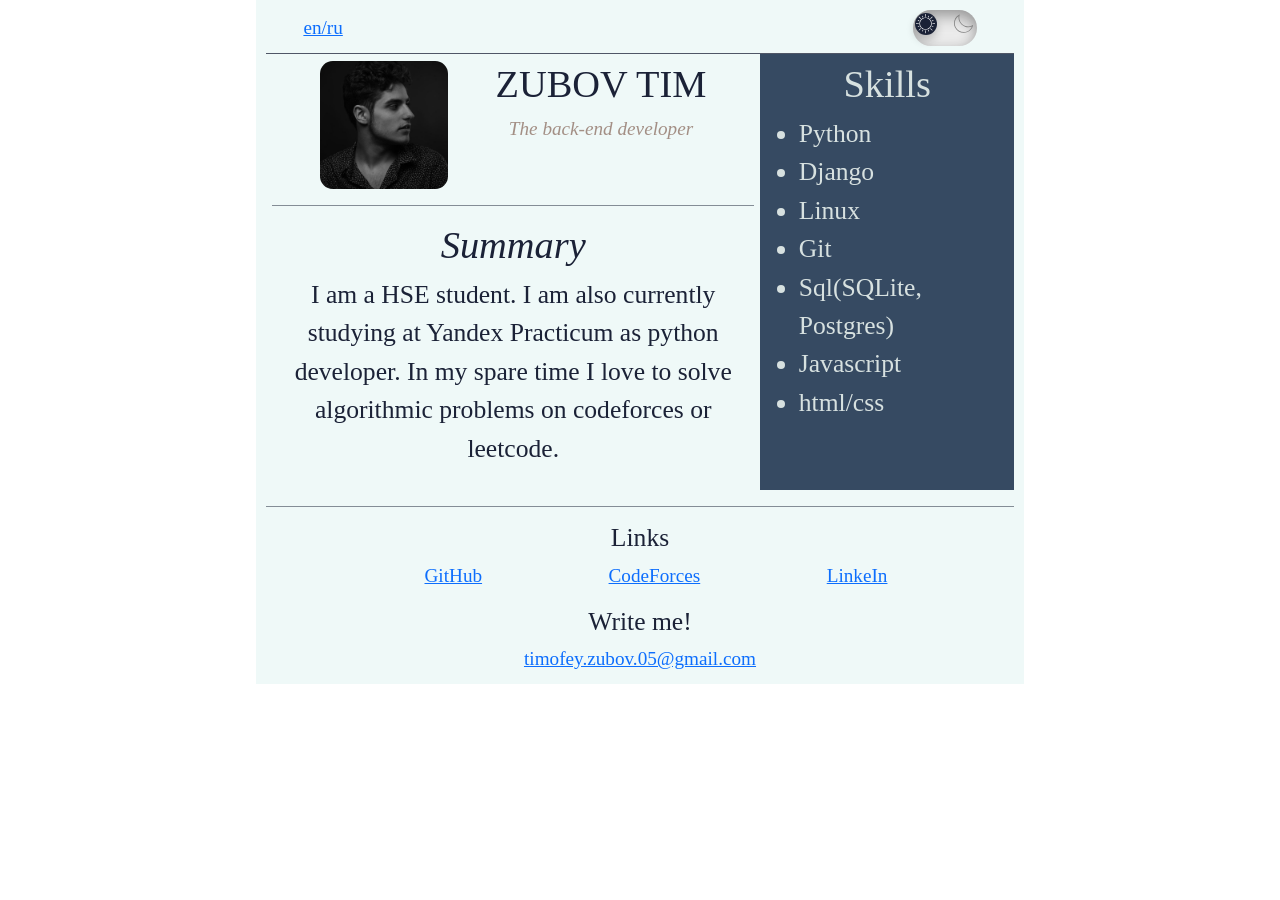
==== docs/index.html @ 1c3be91a "refactor button and make ru version look like en version" ====
<!doctype html>
<html lang="en">
  <head>
    <meta charset="UTF-8">
    <meta name="viewport"
          content="width=device-width, height=device-height, user-scalable=no, initial-scale=1.0, maximum-scale=1.0, minimum-scale=1.0">
    <meta http-equiv="X-UA-Compatible" content="ie=edge">
    <title>Resume</title>
    <link rel="shortcut icon" type="image/png" href="./img/fav.png">
    <link rel="stylesheet" href="https://cdn.jsdelivr.net/npm/bootstrap-icons@1.10.5/font/bootstrap-icons.css">
    <link rel="stylesheet" href="./css/bootstrap.min.css">
    <link rel="stylesheet" href="./css/style.css">
    <link rel="stylesheet" href="css/dark-mode-button.css">
        <script>
          function toggleTheme() {
              // let theme = document.getElementsByTagName('link')[0];
              let dark = document.getElementById('dark')
              // if (theme.getAttribute('href') === 'light.css') {
              if (dark == null) {
                  // theme.setAttribute('href', 'dark.css');
                  let dark_css = document.createElement('link');
                  dark_css.type = 'text/css';
                  dark_css.rel = 'stylesheet';
                  dark_css.href = './css/dark.css';
                  dark_css.id = 'dark';
                  document.head.appendChild(dark_css)
                  console.log('added')
              } else {
                  // theme.setAttribute('href', 'light.css');
                  dark.remove();
              }
          }
      </script>
  </head>
  <body>
    <div id="page-container">
      <header>
        <a href="ru-version.html"> en/ru</a>
        <!--<div id="button-cont" onclick="toggleTheme()"> -->
            <!--<div id="circle"> </div>-->
      <!--  </div>-->
        <input type="checkbox" id="darkmode-toggle" onclick="toggleTheme()"/>
		<label id='dmb' for="darkmode-toggle">
			<svg version="1.1" class="sun" xmlns="http://www.w3.org/2000/svg" xmlns:xlink="http://www.w3.org/1999/xlink" x="0px" y="0px"
	          viewBox="0 0 496 496" style="enable-background:new 0 0 496 496;" xml:space="preserve">

			<rect x="152.994" y="58.921" transform="matrix(0.3827 0.9239 -0.9239 0.3827 168.6176 -118.5145)" width="40.001" height="16"/>
			<rect x="46.9" y="164.979" transform="matrix(0.9239 0.3827 -0.3827 0.9239 71.29 -12.4346)" width="40.001" height="16"/>
			<rect x="46.947" y="315.048" transform="matrix(0.9239 -0.3827 0.3827 0.9239 -118.531 50.2116)" width="40.001" height="16"/>

				<rect x="164.966" y="409.112" transform="matrix(-0.9238 -0.3828 0.3828 -0.9238 168.4872 891.7491)" width="16" height="39.999"/>

				<rect x="303.031" y="421.036" transform="matrix(-0.3827 -0.9239 0.9239 -0.3827 50.2758 891.6655)" width="40.001" height="16"/>

				<rect x="409.088" y="315.018" transform="matrix(-0.9239 -0.3827 0.3827 -0.9239 701.898 785.6559)" width="40.001" height="16"/>

				<rect x="409.054" y="165.011" transform="matrix(-0.9239 0.3827 -0.3827 -0.9239 891.6585 168.6574)" width="40.001" height="16"/>
			<rect x="315.001" y="46.895" transform="matrix(0.9238 0.3828 -0.3828 0.9238 50.212 -118.5529)" width="16" height="39.999"/>
			<path d="M248,88c-88.224,0-160,71.776-160,160s71.776,160,160,160s160-71.776,160-160S336.224,88,248,88z M248,392
				c-79.4,0-144-64.6-144-144s64.6-144,144-144s144,64.6,144,144S327.4,392,248,392z"/>
			<rect x="240" width="16" height="72"/>
			<rect x="62.097" y="90.096" transform="matrix(0.7071 0.7071 -0.7071 0.7071 98.0963 -40.6334)" width="71.999" height="16"/>
			<rect y="240" width="72" height="16"/>

				<rect x="90.091" y="361.915" transform="matrix(-0.7071 -0.7071 0.7071 -0.7071 -113.9157 748.643)" width="16" height="71.999"/>
			<rect x="240" y="424" width="16" height="72"/>

				<rect x="361.881" y="389.915" transform="matrix(-0.7071 -0.7071 0.7071 -0.7071 397.8562 960.6281)" width="71.999" height="16"/>
			<rect x="424" y="240" width="72" height="16"/>
			<rect x="389.911" y="62.091" transform="matrix(0.7071 0.7071 -0.7071 0.7071 185.9067 -252.6357)" width="16" height="71.999"/>
</svg>
     <svg version="1.1" class="moon" xmlns="http://www.w3.org/2000/svg" xmlns:xlink="http://www.w3.org/1999/xlink" x="0px" y="0px"
        viewBox="0 0 49.739 49.739" style="enable-background:new 0 0 49.739 49.739;" xml:space="preserve">
     <path d="M25.068,48.889c-9.173,0-18.017-5.06-22.396-13.804C-3.373,23.008,1.164,8.467,13.003,1.979l2.061-1.129l-0.615,2.268
       c-1.479,5.459-0.899,11.25,1.633,16.306c2.75,5.493,7.476,9.587,13.305,11.526c5.831,1.939,12.065,1.492,17.559-1.258v0
       c0.25-0.125,0.492-0.258,0.734-0.391l2.061-1.13l-0.585,2.252c-1.863,6.873-6.577,12.639-12.933,15.822
       C32.639,48.039,28.825,48.888,25.068,48.889z M12.002,4.936c-9.413,6.428-12.756,18.837-7.54,29.253
       c5.678,11.34,19.522,15.945,30.864,10.268c5.154-2.582,9.136-7.012,11.181-12.357c-5.632,2.427-11.882,2.702-17.752,0.748
       c-6.337-2.108-11.473-6.557-14.463-12.528C11.899,15.541,11.11,10.16,12.002,4.936z"/></svg>
		</label>
      </header>
        <hr id="top-hr">
        <main>
          <div id="first" class="column">
            <div class="cont">
              <img src="img/img.png" alt="my-photo">
              <div>
                <h1>ZUBOV TIM</h1>
                <i id="job-title"> The back-end developer</i>
              </div>
            </div>
            <hr>
            <div id="summ">
              <h1 style="font-style: italic">Summary</h1>
              <p>
                I am a HSE student. I am also currently studying
                at Yandex Practicum as python developer. In my spare time
                I love to solve algorithmic problems on codeforces or leetcode.</p>
              </p>
            </div>
          </div>
          <div id="second" class="column">
            <div id="skills">
              <h2>Skills</h2>
              <ul>
                <li>Python</li>
                <li>Django</li>
                <li>Linux</li>
                <li>Git</li>
                <li>Sql(SQLite, Postgres)</li>
                <li>Javascript</li>
                <li>html/css</li>
              </ul>
            </div>
          </div>
        </main>
        <hr>
        <footer>
          <h2>Links</h2>
          <div>
            <ul>
              <li><a href="https://github.com/anAwesomeWave">GitHub</a></li>
              <li><a href="https://codeforces.com/profile/_Mr.Black_">CodeForces</a></li>
              <li><a href="https://www.linkedin.com/in/timofey-zubov-2a556524a/">LinkeIn</a></li>
            </ul>
            <h2>Write me!</h2>
            <a href="mailto:timofey.zubov.05@gmail.com">timofey.zubov.05@gmail.com</a>
          </div>
        </footer>
    </div>
  </body>
</html>
---- docs/css/style.css ----
html {
    height: 100%;
    min-width: 100%;
}
body {
    background-color: white;
    /*background-color: #a38f85;*/
    min-height: 100%;
    color: #1B2237;
    font-family: Times New Roman;
}
header {
    display: flex;
    justify-content: space-between;
    align-items: center;
    padding-bottom: 1%;
}
header > * {
    margin-left: 5%;
    margin-right: 5%;
}

#form {

    display: flex;
    flex-direction: row;
    justify-content: space-around;
}
button {
    background: transparent;
    border: none;
}

#page-container {
    /*background-color: #ede9e3;*/
    background-color: #EFF9F8;
    margin: auto;
    width: 100%;
    padding: 10px;
    height: 100%;
}

#button-cont {
    border-color: red;
    border-width: 2px;
    border-style: solid;
    border-radius: 200px;
    /*height: 100%;*/
    width: 7%;
    /*min-height: 100%;*/
    /*height: 100%;*/
}

#circle {
    width: 20%;
    height: 100%;
    border-radius: 100%;
    background-color: black;
    position: relative;
    /*animation-name: dark-mode;*/
    /*animation-duration: 1s;*/
}

/*@keyframes dark-mode {*/
/*    0% {*/
/*        left: 0;*/
/*    } 100% {*/
/*        left: 90%*/

/*          }*/
/*}*/

#name, #summ{
    width: 100%;
    text-align: center;
}
#name > h1 {
    margin-bottom: 0;
}


main {
    display: flex;
    flex-direction: row;
    flex-wrap: wrap;
    /*justify-content: space-between;*/
}

.column {
    width: 100%;
}

a {
 font-size: 5vw;

}

h1 {
    font-size: 10vw;
}
h2 {
    font-size: 6vw;
}

li, p, footer h2  {
    font-size: 4vw;
}
#job-title {
    font-size: 6vw;
    color: #a38f85;
}

img {
    border-radius: 10%;
    max-height: 30vw;
    height: auto;
    left:0;
}

@media only screen and (min-width: 391px) {
    /*a {*/
    /* font-size: 5vw;*/

    /*}*/
    /*h2 {*/
    /*    font-size: 6vw;*/
    /*}*/
    #job-title {
        font-size: 4vw;
        color: #a38f85;
    }
    img {
        max-height: 20vw;
    }
}

@media only screen and (min-width: 768px) {
    #second {
        flex: 2;
    }
    #first {
        flex: 4;
    }
    #page-container {
        width: 60%;
    }
    a {
        font-size: 1.5vw;
    }
    h1 {
        font-size: 3vw;
    }
    h2 {
        font-size: 3vw;
    }
    #job-title {
        font-size: 1.5vw;
        color: #a38f85;
    }
    img {
        max-height: 10vw;
    }

    li, p, footer h2  {
        font-size: 2vw;
    }

}

#second {
    background-color: #364A62;
    padding: 0.5vw;
    color: #D7E1E0;

}
#skills > h2 {
    text-align: center;
}

#first {
    /*background-color: #364A62;*/
    padding: 0.5vw;
}

footer {
    text-align: center;
    display: flex;
    flex-direction: column;
}
footer ul {
    display: flex;
    flex-direction: row;
    justify-content: space-evenly;
}
footer li, footer p{
    list-style-type: none;
    font-size: 1.25vw;
}

hr {
    opacity: 0.5;
    /*margin: 0;*/
}
#top-hr {
    margin: 0;
    opacity: 0.75;
}
.cont {
    display: flex;
    flex-direction: row;
    justify-content: space-evenly;
    text-align: center;
}
---- docs/css/dark-mode-button.css ----
#dmb {
	width:17vw;
	height: 4vh;
	position: relative;
	display: block;
	background: #ebebeb;
	border-radius: 200px;
	box-shadow: inset 0px 5px 15px rgba(0,0,0,0.4), inset 0px -5px 15px rgba(255,255,255,0.4);
	cursor: pointer;
	transition: 1s;
	/*margin-bottom: 3%;*/
}
#dmb:after {
	content: "";
	/*top: 0.5vh;*/
	left: 3.5%;
	top: 8%;
	width:6vw;
	height: 6vw;
	position: absolute;
	/*top:10px;*/
	/*left:10px;*/
	/*background: linear-gradient(180deg,#ffcc89,#d8860b);*/
	background: #1B2237;
	border-radius: 180px;
	box-shadow: 0px 5px 10px rgba(0,0,0,0.2);
	transition: 0.3s;
}
input {
	width: 0;
	height: 0;
	visibility: hidden;
}
input:checked + #dmb {
	background: #242424;
}
input:checked + #dmb:after {
	left:95%;
	transform: translateX(-100%);
	background: linear-gradient(180deg,#777,#3a3a3a);
}
input:checked + #dmb + .background {
	background:#242424;
}
#dmb svg {
	position: absolute;
	width: 5vw;
	top: 16%;
	z-index: 100;
}
#dmb svg.sun {
	left:5%;
	fill:#fff;
	transition: 0.3s;
}
#dmb svg.moon {
	left:65%;
	fill:#7e7e7e;
	transition: 0.3s;
}
input:checked + #dmb svg.sun {
	fill:#7e7e7e;
}
input:checked + #dmb svg.moon {
	fill:#fff;
}

@media only screen and (min-width: 391px) {
	#dmb {
		width: 11vw;
		height: 4vh;
	}
	#dmb:after {
		width:4vw;
		height: 4vw;
	}
	#dmb svg {
		width: 3.5vw;
	}
}

@media only screen and (min-width: 768px) {
	#dmb {
		width: 5vw;
		height: 4vh;
	}

	#dmb:after {
		width:1.7vw;
		height: 1.7vw;
	}
	#dmb svg {
		width: 1.5vw;
		top: 12%;
	}
}
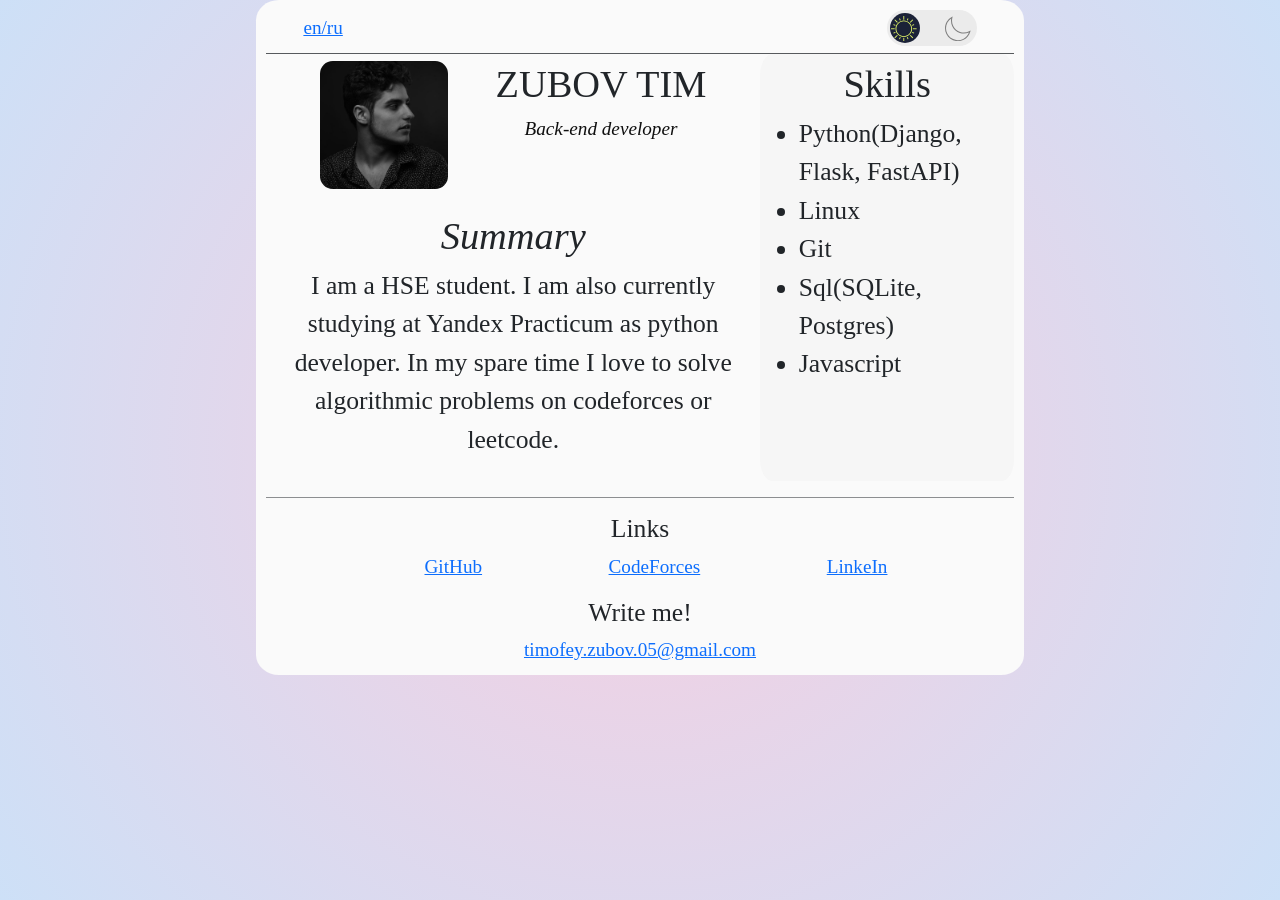
==== commit a0597d60: "Add proper design and done with mobile support for dark-mode-button" ====
--- a/docs/index.html
+++ b/docs/index.html
@@ -86,10 +86,10 @@
               <img src="img/img.png" alt="my-photo">
               <div>
                 <h1>ZUBOV TIM</h1>
-                <i id="job-title"> The back-end developer</i>
+                <i id="job-title">Back-end developer</i>
               </div>
             </div>
-            <hr>
+            <br>
             <div id="summ">
               <h1 style="font-style: italic">Summary</h1>
               <p>
@@ -103,13 +103,11 @@
             <div id="skills">
               <h2>Skills</h2>
               <ul>
-                <li>Python</li>
-                <li>Django</li>
+                <li>Python(Django, Flask, FastAPI)</li>
                 <li>Linux</li>
                 <li>Git</li>
                 <li>Sql(SQLite, Postgres)</li>
                 <li>Javascript</li>
-                <li>html/css</li>
               </ul>
             </div>
           </div>
--- a/docs/css/style.css
+++ b/docs/css/style.css
@@ -3,10 +3,11 @@
     min-width: 100%;
 }
 body {
-    background-color: white;
+    background: rgb(247,206,224);
+    background: radial-gradient(circle, rgba(247,206,224,1) 0%, rgba(205,224,247,1) 100%);
     /*background-color: #a38f85;*/
     min-height: 100%;
-    color: #1B2237;
+    /*color: #1B2237;*/
     font-family: Times New Roman;
 }
 header {
@@ -33,7 +34,9 @@
 
 #page-container {
     /*background-color: #ede9e3;*/
-    background-color: #EFF9F8;
+    background-color: #fafafa;
+    /*background-color: white;*/
+    border-radius: 3%;
     margin: auto;
     width: 100%;
     padding: 10px;
@@ -107,7 +110,7 @@
 }
 #job-title {
     font-size: 6vw;
-    color: #a38f85;
+    color: #0f0f0f;
 }
 
 img {
@@ -127,7 +130,6 @@
     /*}*/
     #job-title {
         font-size: 4vw;
-        color: #a38f85;
     }
     img {
         max-height: 20vw;
@@ -155,7 +157,6 @@
     }
     #job-title {
         font-size: 1.5vw;
-        color: #a38f85;
     }
     img {
         max-height: 10vw;
@@ -168,9 +169,10 @@
 }
 
 #second {
-    background-color: #364A62;
+    border-radius: 5%;
+    background-color: #f6f6f6;
     padding: 0.5vw;
-    color: #D7E1E0;
+    /*color: #364A62;*/
 
 }
 #skills > h2 {
--- a/docs/css/dark-mode-button.css
+++ b/docs/css/dark-mode-button.css
@@ -1,29 +1,29 @@
 #dmb {
-	width:17vw;
+	width:25vw;
 	height: 4vh;
 	position: relative;
 	display: block;
 	background: #ebebeb;
 	border-radius: 200px;
-	box-shadow: inset 0px 5px 15px rgba(0,0,0,0.4), inset 0px -5px 15px rgba(255,255,255,0.4);
+	/*box-shadow: inset 0px 5px 15px rgba(0,0,0,0.4), inset 0px -5px 15px rgba(255,255,255,0.4);*/
 	cursor: pointer;
 	transition: 1s;
-	/*margin-bottom: 3%;*/
+	margin-bottom: 3%;
 }
 #dmb:after {
 	content: "";
 	/*top: 0.5vh;*/
 	left: 3.5%;
 	top: 8%;
-	width:6vw;
-	height: 6vw;
+	width:9vw;
+	height: 9vw;
 	position: absolute;
 	/*top:10px;*/
 	/*left:10px;*/
 	/*background: linear-gradient(180deg,#ffcc89,#d8860b);*/
 	background: #1B2237;
 	border-radius: 180px;
-	box-shadow: 0px 5px 10px rgba(0,0,0,0.2);
+	/*box-shadow: 0px 5px 10px rgba(0,0,0,0.2);*/
 	transition: 0.3s;
 }
 input {
@@ -32,10 +32,11 @@
 	visibility: hidden;
 }
 input:checked + #dmb {
-	background: #242424;
+	/*background: #0b0b0f;*/background: rgb(27,41,41);
+background: linear-gradient(0deg, rgba(27,41,41,0.7091211484593838) 0%, rgba(39,37,71,0.700717787114846) 99%);
 }
 input:checked + #dmb:after {
-	left:95%;
+	left:96%;
 	transform: translateX(-100%);
 	background: linear-gradient(180deg,#777,#3a3a3a);
 }
@@ -44,13 +45,13 @@
 }
 #dmb svg {
 	position: absolute;
-	width: 5vw;
+	width: 7.5vw;
 	top: 16%;
 	z-index: 100;
 }
 #dmb svg.sun {
 	left:5%;
-	fill:#fff;
+	filter: invert(87%) sepia(90%) saturate(381%) hue-rotate(20deg) brightness(112%) contrast(109%);
 	transition: 0.3s;
 }
 #dmb svg.moon {
@@ -59,16 +60,64 @@
 	transition: 0.3s;
 }
 input:checked + #dmb svg.sun {
-	fill:#7e7e7e;
+	filter: invert(75%) sepia(0%) saturate(25%) hue-rotate(266deg) brightness(107%) contrast(94%);
 }
 input:checked + #dmb svg.moon {
-	fill:#fff;
+	filter: invert(50%) sepia(98%) saturate(2106%) hue-rotate(167deg) brightness(103%) contrast(105%);
+
+
 }
-
-@media only screen and (min-width: 391px) {
+@media only screen and (min-width: 341px) {
 	#dmb {
-		width: 11vw;
+		margin-bottom: 0;
+	}
+	#dmb:after {
+		width:8vw;
+		height: 8vw;
+	}
+	#dmb svg {
+		width: 7vw;
+	}
+}
+@media only screen and (min-width: 400px) {
+	#dmb {
+		margin-bottom: 0;
+	}
+	#dmb:after {
+		width:6.5vw;
+		height: 6.5vw;
+	}
+	#dmb svg {
+		width: 6vw;
+	}
+	#dmb svg.moon {
+		left: 65%;
+	}
+}
+@media only screen and (min-width: 450px) {
+	#dmb {
+		width: 20vw;
+		margin-bottom: 0;
+	}
+}
+@media only screen and (min-width: 507px) {
+	#dmb {
+		width: 15vw;
 		height: 4vh;
+		margin-bottom: 0;
+	}
+	#dmb:after {
+		width:5.1vw;
+		height: 5.1vw;
+	}
+	#dmb svg {
+		width: 4.5vw;
+	}
+}
+@media only screen and (min-width: 650px) {
+	#dmb {
+		width: 12vw;
+		margin-bottom: 0;
 	}
 	#dmb:after {
 		width:4vw;
@@ -78,8 +127,33 @@
 		width: 3.5vw;
 	}
 }
-
-@media only screen and (min-width: 768px) {
+@media only screen and (min-width: 800px) {
+	#dmb {
+		width: 10vw;
+		margin-bottom: 0;
+	}
+	#dmb:after {
+		width:3.5vw;
+		height: 3.5vw;
+	}
+	#dmb svg {
+		width: 3vw;
+	}
+}
+@media only screen and (min-width: 1000px) {
+	#dmb {
+		width: 7vw;
+		margin-bottom: 0;
+	}
+	#dmb:after {
+		width:2.35vw;
+		height: 2.35vw;
+	}
+	#dmb svg {
+		width: 2vw;
+	}
+}
+@media only screen and (min-width: 1379px) {
 	#dmb {
 		width: 5vw;
 		height: 4vh;
@@ -93,4 +167,7 @@
 		width: 1.5vw;
 		top: 12%;
 	}
+	#dmb svg.moon {
+		left: 65%;
+	}
 }
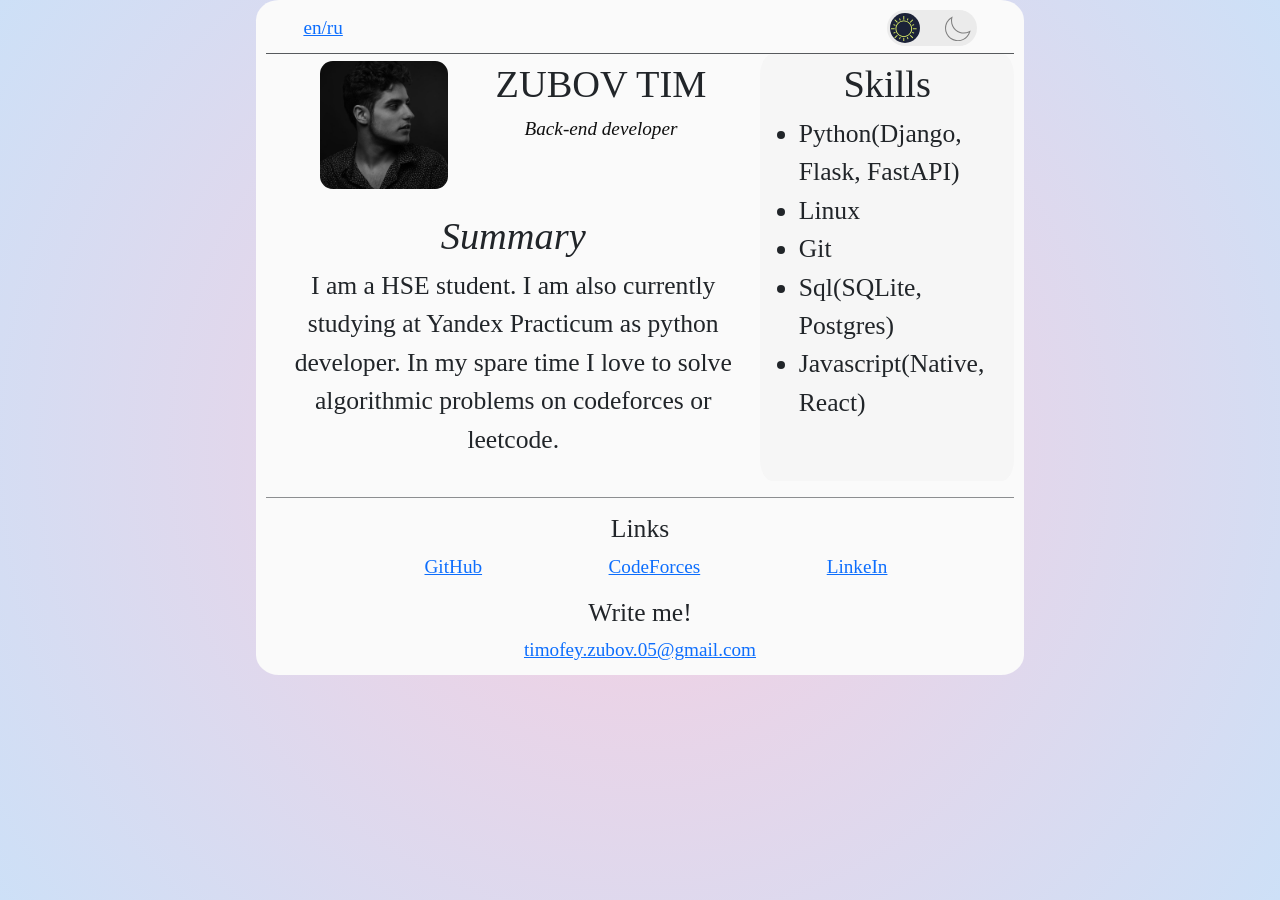
==== commit 76a3f51e: "Add russian pdf" ====
--- a/docs/index.html
+++ b/docs/index.html
@@ -107,7 +107,7 @@
                 <li>Linux</li>
                 <li>Git</li>
                 <li>Sql(SQLite, Postgres)</li>
-                <li>Javascript</li>
+                <li>Javascript(Native, React)</li>
               </ul>
             </div>
           </div>
--- a/docs/css/style.css
+++ b/docs/css/style.css
@@ -136,7 +136,7 @@
     }
 }
 
-@media only screen and (min-width: 768px) {
+@media only screen and (min-width: 1100px) {
     #second {
         flex: 2;
     }
--- a/docs/css/dark-mode-button.css
+++ b/docs/css/dark-mode-button.css
@@ -69,14 +69,15 @@
 }
 @media only screen and (min-width: 341px) {
 	#dmb {
+		width: 18vw;
 		margin-bottom: 0;
 	}
 	#dmb:after {
-		width:8vw;
-		height: 8vw;
+		width:6.5vw;
+		height: 6.5vw;
 	}
 	#dmb svg {
-		width: 7vw;
+		width: 5.9vw;
 	}
 }
 @media only screen and (min-width: 400px) {
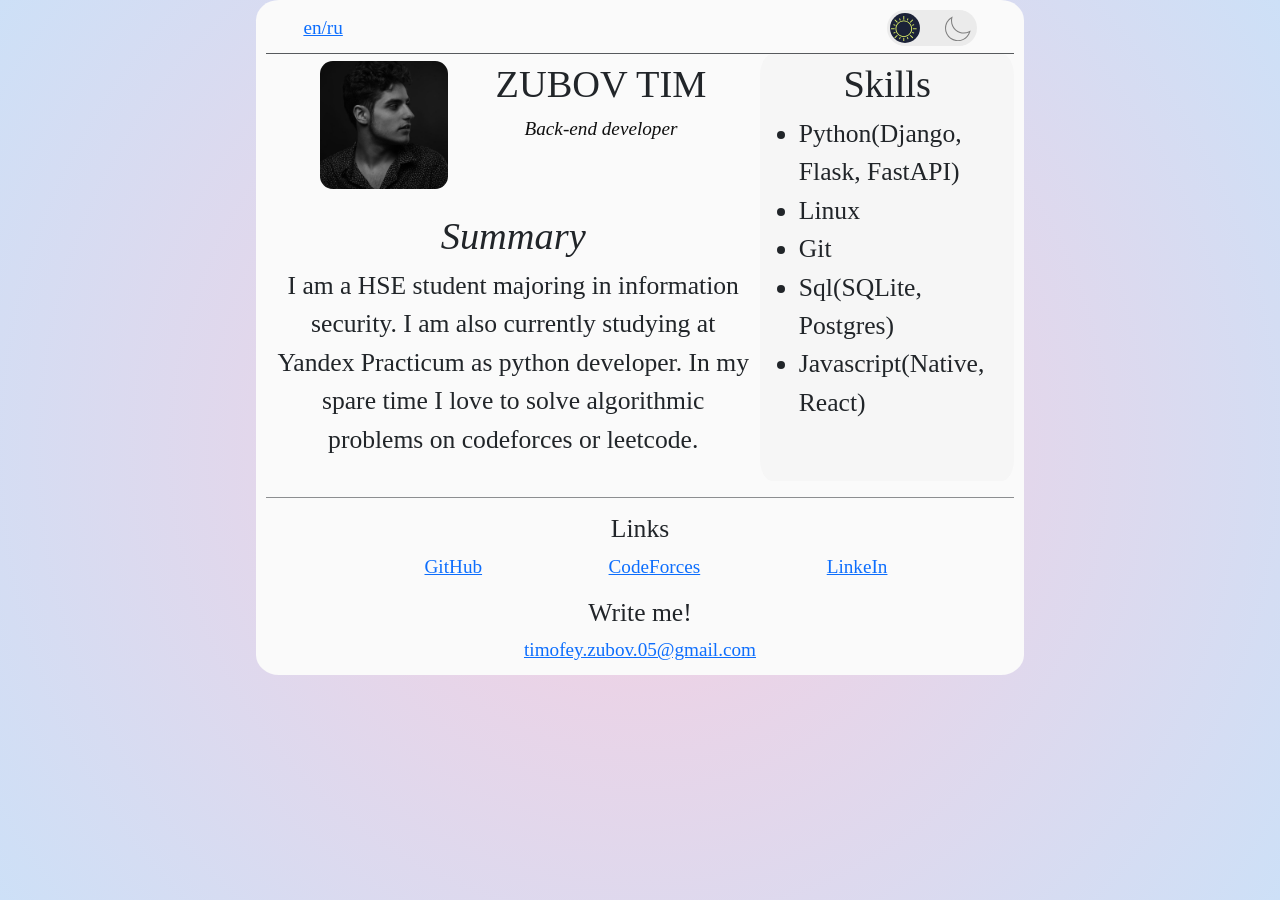
==== commit faf548b3: "Add more info about my uni" ====
--- a/docs/index.html
+++ b/docs/index.html
@@ -93,9 +93,10 @@
             <div id="summ">
               <h1 style="font-style: italic">Summary</h1>
               <p>
-                I am a HSE student. I am also currently studying
+                I am a HSE student majoring in information security. I am also currently studying
                 at Yandex Practicum as python developer. In my spare time
-                I love to solve algorithmic problems on codeforces or leetcode.</p>
+                I love to solve algorithmic problems on codeforces or leetcode.
+              </p>
               </p>
             </div>
           </div>
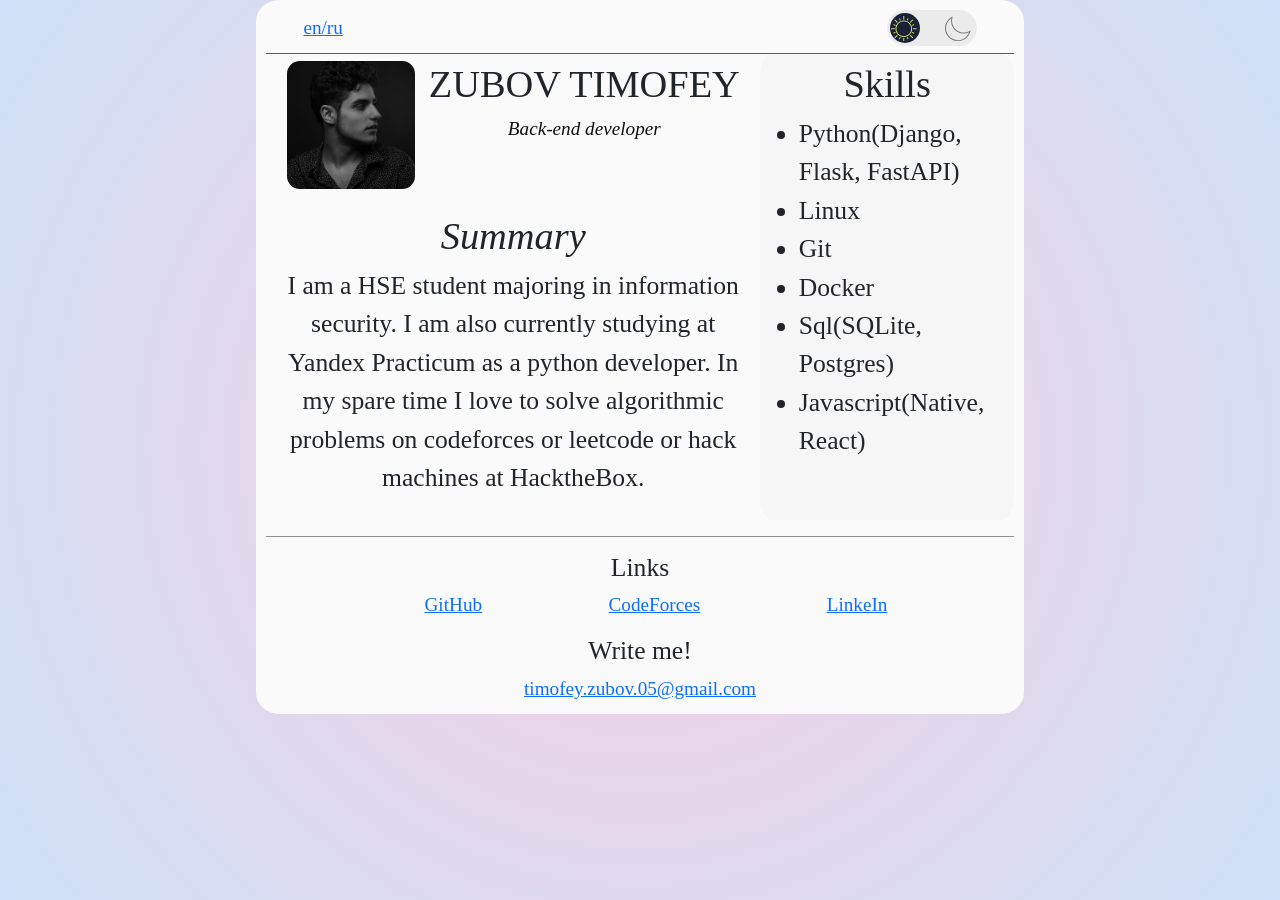
==== commit 467a1f69: "Add more details to my resume" ====
--- a/docs/index.html
+++ b/docs/index.html
@@ -5,7 +5,7 @@
     <meta name="viewport"
           content="width=device-width, height=device-height, user-scalable=no, initial-scale=1.0, maximum-scale=1.0, minimum-scale=1.0">
     <meta http-equiv="X-UA-Compatible" content="ie=edge">
-    <title>Resume</title>
+    <title>Zubov Timofey - Backend Developer</title>
     <link rel="shortcut icon" type="image/png" href="./img/fav.png">
     <link rel="stylesheet" href="https://cdn.jsdelivr.net/npm/bootstrap-icons@1.10.5/font/bootstrap-icons.css">
     <link rel="stylesheet" href="./css/bootstrap.min.css">
@@ -85,7 +85,7 @@
             <div class="cont">
               <img src="img/img.png" alt="my-photo">
               <div>
-                <h1>ZUBOV TIM</h1>
+                <h1>ZUBOV TIMOFEY</h1>
                 <i id="job-title">Back-end developer</i>
               </div>
             </div>
@@ -94,8 +94,9 @@
               <h1 style="font-style: italic">Summary</h1>
               <p>
                 I am a HSE student majoring in information security. I am also currently studying
-                at Yandex Practicum as python developer. In my spare time
-                I love to solve algorithmic problems on codeforces or leetcode.
+                at Yandex Practicum as a python developer. In my spare time
+                I love to solve algorithmic problems on codeforces or leetcode
+                or hack machines at HacktheBox.
               </p>
               </p>
             </div>
@@ -107,6 +108,7 @@
                 <li>Python(Django, Flask, FastAPI)</li>
                 <li>Linux</li>
                 <li>Git</li>
+                <li>Docker</li>
                 <li>Sql(SQLite, Postgres)</li>
                 <li>Javascript(Native, React)</li>
               </ul>
--- a/docs/css/style.css
+++ b/docs/css/style.css
@@ -36,6 +36,7 @@
     /*background-color: #ede9e3;*/
     background-color: #fafafa;
     /*background-color: white;*/
+    /*background: -webkit-linear-gradient(top, #d4d4d4 0%, #ffffff 100%);*/
     border-radius: 3%;
     margin: auto;
     width: 100%;
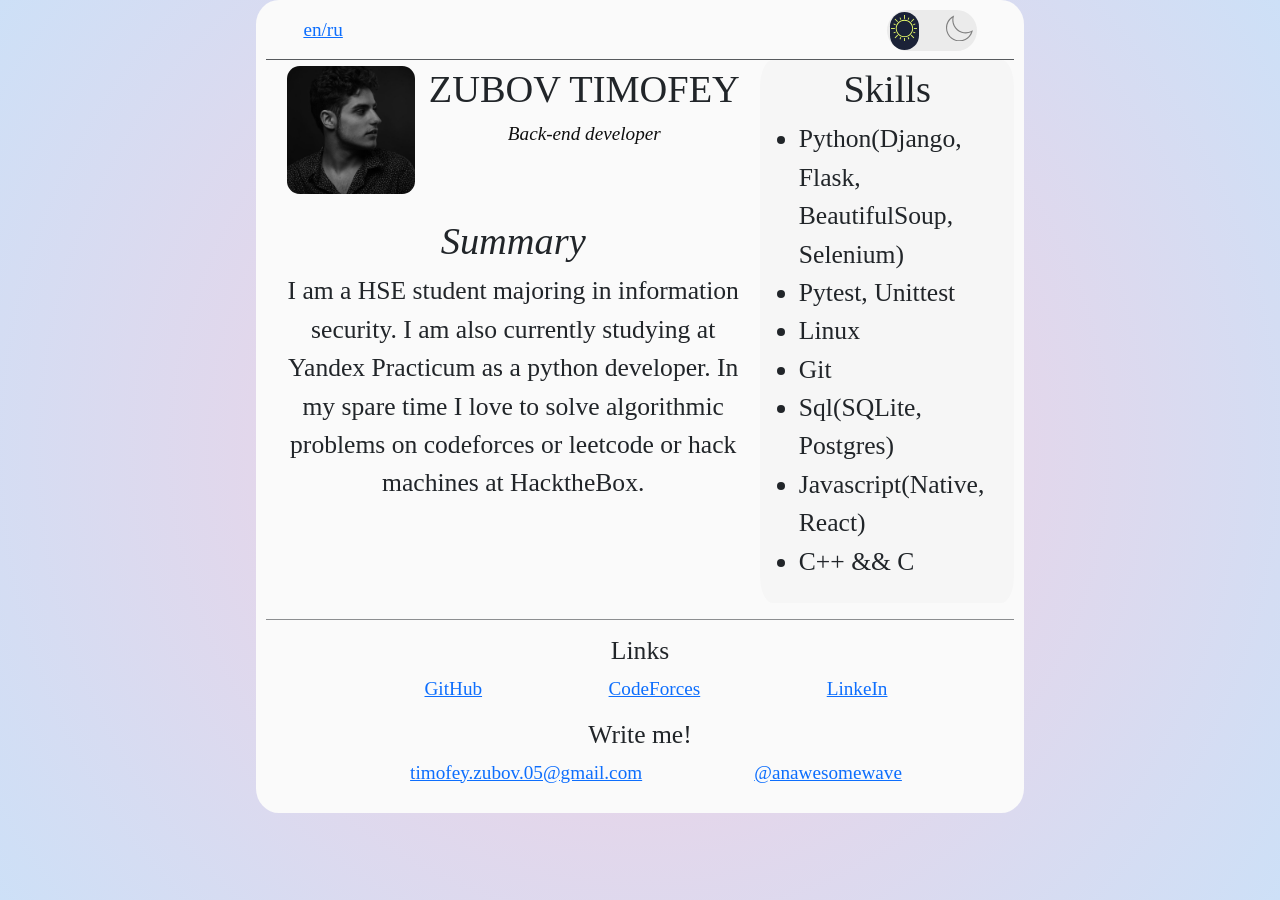
==== commit ba349cd0: "Add more info about my uni" ====
--- a/docs/index.html
+++ b/docs/index.html
@@ -36,9 +36,6 @@
     <div id="page-container">
       <header>
         <a href="ru-version.html"> en/ru</a>
-        <!--<div id="button-cont" onclick="toggleTheme()"> -->
-            <!--<div id="circle"> </div>-->
-      <!--  </div>-->
         <input type="checkbox" id="darkmode-toggle" onclick="toggleTheme()"/>
 		<label id='dmb' for="darkmode-toggle">
 			<svg version="1.1" class="sun" xmlns="http://www.w3.org/2000/svg" xmlns:xlink="http://www.w3.org/1999/xlink" x="0px" y="0px"
@@ -105,12 +102,13 @@
             <div id="skills">
               <h2>Skills</h2>
               <ul>
-                <li>Python(Django, Flask, FastAPI)</li>
-                <li>Linux</li>
-                <li>Git</li>
-                <li>Docker</li>
-                <li>Sql(SQLite, Postgres)</li>
-                <li>Javascript(Native, React)</li>
+              <li>Python(Django, Flask, BeautifulSoup, Selenium)</li>
+              <li>Pytest, Unittest</li>
+              <li>Linux</li>
+              <li>Git</li>
+              <li>Sql(SQLite, Postgres)</li>
+              <li>Javascript(Native, React)</li>
+              <li> C++ && C </li>
               </ul>
             </div>
           </div>
@@ -125,7 +123,10 @@
               <li><a href="https://www.linkedin.com/in/timofey-zubov-2a556524a/">LinkeIn</a></li>
             </ul>
             <h2>Write me!</h2>
-            <a href="mailto:timofey.zubov.05@gmail.com">timofey.zubov.05@gmail.com</a>
+            <ul id="ul-btm">
+              <li><a href="mailto:timofey.zubov.05@gmail.com">timofey.zubov.05@gmail.com</a></li>
+              <li><a href="https://t.me/anawesomewave">@anawesomewave</a></li>
+            </ul>
           </div>
         </footer>
     </div>
--- a/docs/css/style.css
+++ b/docs/css/style.css
@@ -37,7 +37,6 @@
     background-color: #fafafa;
     /*background-color: white;*/
     /*background: -webkit-linear-gradient(top, #d4d4d4 0%, #ffffff 100%);*/
-    border-radius: 3%;
     margin: auto;
     width: 100%;
     padding: 10px;
@@ -132,12 +131,15 @@
     #job-title {
         font-size: 4vw;
     }
-    img {
-        max-height: 20vw;
-    }
+    /*img {*/
+    /*    max-height: 20vw;*/
+    /*}*/
 }
 
 @media only screen and (min-width: 1100px) {
+    #page-container {
+        border-radius: 3%;
+    }
     #second {
         flex: 2;
     }
--- a/docs/css/dark-mode-button.css
+++ b/docs/css/dark-mode-button.css
@@ -1,6 +1,6 @@
 #dmb {
-	width:25vw;
-	height: 4vh;
+	width:28vw;
+	height: 8vh;
 	position: relative;
 	display: block;
 	background: #ebebeb;
@@ -12,11 +12,10 @@
 }
 #dmb:after {
 	content: "";
-	/*top: 0.5vh;*/
-	left: 3.5%;
+	left: 3.4%;
 	top: 8%;
-	width:9vw;
-	height: 9vw;
+	width:33%;
+	height: 80%;
 	position: absolute;
 	/*top:10px;*/
 	/*left:10px;*/
@@ -36,7 +35,7 @@
 background: linear-gradient(0deg, rgba(27,41,41,0.7091211484593838) 0%, rgba(39,37,71,0.700717787114846) 99%);
 }
 input:checked + #dmb:after {
-	left:96%;
+	left:97.5%;
 	transform: translateX(-100%);
 	background: linear-gradient(180deg,#777,#3a3a3a);
 }
@@ -45,17 +44,17 @@
 }
 #dmb svg {
 	position: absolute;
-	width: 7.5vw;
-	top: 16%;
+	width: 30%;
+	top: 8%;
 	z-index: 100;
 }
 #dmb svg.sun {
-	left:5%;
+	left:4%;
 	filter: invert(87%) sepia(90%) saturate(381%) hue-rotate(20deg) brightness(112%) contrast(109%);
 	transition: 0.3s;
 }
 #dmb svg.moon {
-	left:65%;
+	left:66%;
 	fill:#7e7e7e;
 	transition: 0.3s;
 }
@@ -69,106 +68,145 @@
 }
 @media only screen and (min-width: 341px) {
 	#dmb {
-		width: 18vw;
+		/*width: 18vw;*/
 		margin-bottom: 0;
 	}
-	#dmb:after {
-		width:6.5vw;
-		height: 6.5vw;
+	/*#dmb:after {*/
+	/*	width:6.5vw;*/
+	/*	height: 6.5vw;*/
+	/*}*/
+	/*#dmb svg {*/
+	/*	width: 5.9vw;*/
+	/*}*/
+}
+
+@media only screen and (min-width: 500px) {
+	#dmb {
+		width:23vw;
+		height: 7vh;
+	}
+	#dmb:after {
+		left: 3.6%;
+		width: 32%;
+		height: 82%;
+	}
+	input:checked + #dmb:after {
+		left: 96.5%;
+	}
+}
+@media only screen and (min-width: 540px) {
+	#dmb {
+		width:22vw;
+		height: 8vh;
+	}
+	#dmb:after {
+		left: 3.5%;
+		top: 7.6%;
+		height: 80%;
+	}
+}
+@media only screen and (min-width: 600px) {
+	#dmb {
+		width:22vw;
+		height: 8vh;
+	}
+	#dmb:after {
+		left: 3.5%;
+		top: 7.6%;
+		height: 80%;
+	}
+}
+@media only screen and (min-width: 660px) {
+	#dmb {
+		width: 16vw;
+		height: 6.2vh;
+	}
+	#dmb:after {
+		top: 8.2%;
+		height: 85%;
+	}
+}
+@media only screen and (min-width: 720px) {
+	#dmb {
+		height: 7vh;
+	}
+	#dmb:after {
+		width: 33%;
+		height: 80%;
+	}
+}
+@media only screen and (min-width: 780px) {
+	#dmb {
+		width: 16vw;
+		height: 7vh;
+	}
+	#dmb:after {
+		width: 33%;
+		height: 90%;
+	}
+	input:checked + #dmb:after {
+		left: 94.5%;
+	}
+}
+@media only screen and (min-width: 885px) {
+	#dmb:after {
+		content: "";
+		/*top: 0.5vh;*/
+		left: 3.5%;
+		top: 6%;
+		width: 30%;
+		height: 90%;
 	}
 	#dmb svg {
-		width: 5.9vw;
-	}
-}
-@media only screen and (min-width: 400px) {
-	#dmb {
-		margin-bottom: 0;
-	}
-	#dmb:after {
-		width:6.5vw;
-		height: 6.5vw;
+		width: 28%;
+		top: 8%;
+	}
+}
+/*@media only screen and (min-width: 990px) {*/
+/*	#dmb {*/
+/*		width: 16vw;*/
+/*		height: 9vh;*/
+/*	}*/
+/*}*/
+@media only screen and (min-width: 1000px) {
+	#dmb {
+		height:8vh;
+	}
+}
+@media only screen and (min-width: 1100px) {
+	#dmb {
+		width:8vw;
+		height: 4.6vh;
 	}
 	#dmb svg {
-		width: 6vw;
-	}
-	#dmb svg.moon {
-		left: 65%;
-	}
-}
-@media only screen and (min-width: 450px) {
-	#dmb {
-		width: 20vw;
-		margin-bottom: 0;
-	}
-}
-@media only screen and (min-width: 507px) {
-	#dmb {
-		width: 15vw;
-		height: 4vh;
-		margin-bottom: 0;
-	}
-	#dmb:after {
-		width:5.1vw;
-		height: 5.1vw;
-	}
-	#dmb svg {
-		width: 4.5vw;
-	}
-}
-@media only screen and (min-width: 650px) {
-	#dmb {
-		width: 12vw;
-		margin-bottom: 0;
-	}
-	#dmb:after {
-		width:4vw;
-		height: 4vw;
-	}
-	#dmb svg {
-		width: 3.5vw;
-	}
-}
-@media only screen and (min-width: 800px) {
-	#dmb {
-		width: 10vw;
-		margin-bottom: 0;
-	}
-	#dmb:after {
-		width:3.5vw;
-		height: 3.5vw;
-	}
-	#dmb svg {
-		width: 3vw;
-	}
-}
-@media only screen and (min-width: 1000px) {
-	#dmb {
-		width: 7vw;
-		margin-bottom: 0;
-	}
-	#dmb:after {
-		width:2.35vw;
-		height: 2.35vw;
-	}
-	#dmb svg {
-		width: 2vw;
-	}
-}
-@media only screen and (min-width: 1379px) {
-	#dmb {
-		width: 5vw;
-		height: 4vh;
-	}
-
-	#dmb:after {
-		width:1.7vw;
-		height: 1.7vw;
-	}
-	#dmb svg {
-		width: 1.5vw;
-		top: 12%;
-	}
-	#dmb svg.moon {
-		left: 65%;
-	}
+		position: absolute;
+		width: 30%;
+		top: 11%;
+		z-index: 100;
+	}
+	#dmb:after {
+		/*top: 0.5vh;*/
+		left: 3%;
+		top: 6%;
+		width: 33%;
+	}
+	input:checked + #dmb:after {
+		left:97%;
+	}
+}
+@media only screen and (min-width: 1200px) {
+	#dmb {
+		width:7vw;
+	}
+}
+@media only screen and (min-width: 1300px) {
+	#dmb {
+		width:6vw;
+		height: 4.5vh;
+	}
+	/*#dmb:after {*/
+	/*	top:9%;*/
+	/*	height: 78%;*/
+	/*	width: 38%;*/
+	/*}*/
 }
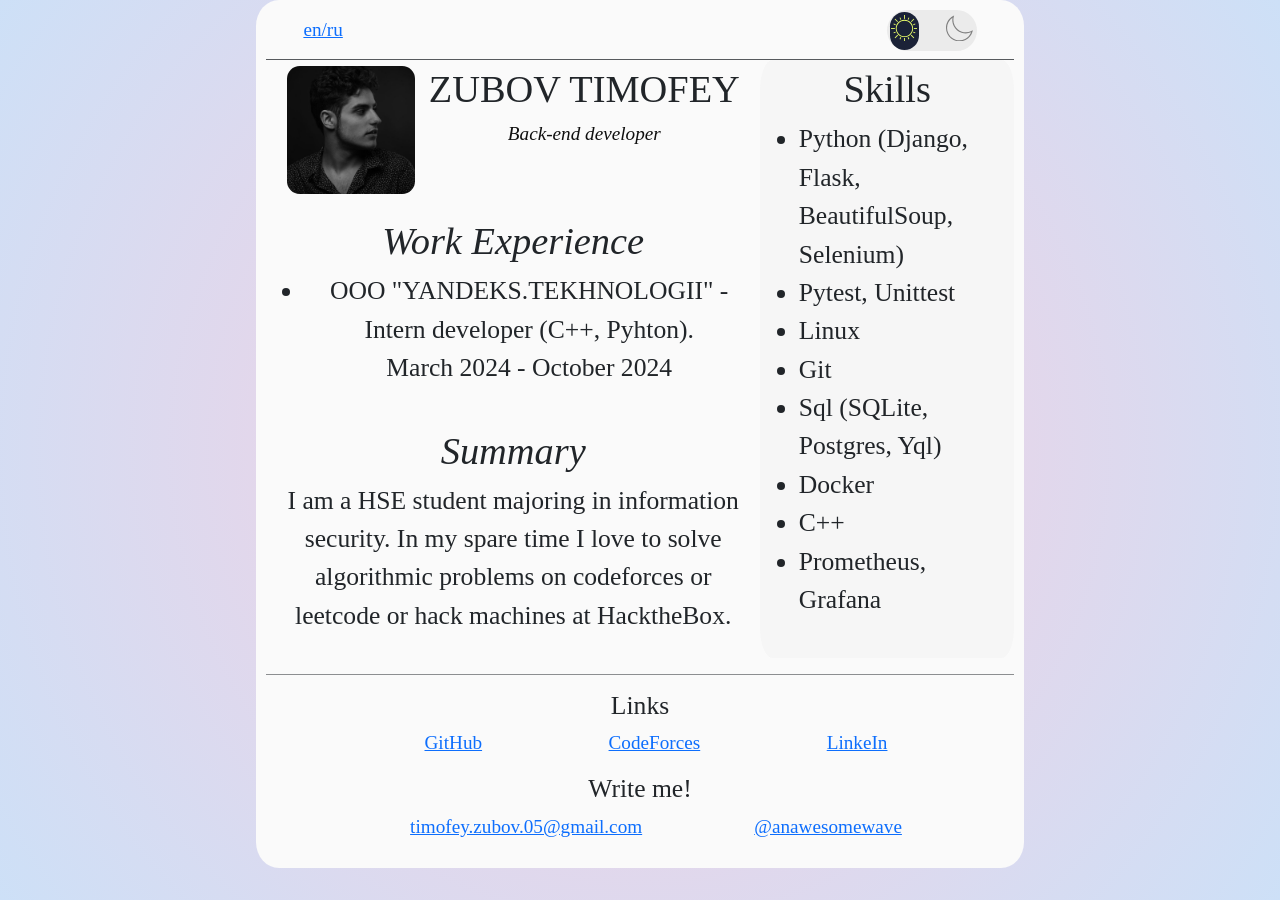
==== commit c11ea8be: "add first place of work" ====
--- a/docs/index.html
+++ b/docs/index.html
@@ -88,41 +88,45 @@
             </div>
             <br>
             <div id="summ">
-              <h1 style="font-style: italic">Summary</h1>
+              <h2 class="key-elem" style="font-style: italic">Work Experience</h2>
+              <ul id="experience">
+                <li> OOO "YANDEKS.TEKHNOLOGII" - Intern developer (C++, Pyhton).<br>March 2024 - October 2024</li>
+              </ul>
+              <br>
+              <h2 class="key-elem" style="font-style: italic">Summary</h2>
               <p>
-                I am a HSE student majoring in information security. I am also currently studying
-                at Yandex Practicum as a python developer. In my spare time
+                I am a HSE student majoring in information security. In my spare time
                 I love to solve algorithmic problems on codeforces or leetcode
                 or hack machines at HacktheBox.
-              </p>
               </p>
             </div>
           </div>
           <div id="second" class="column">
             <div id="skills">
-              <h2>Skills</h2>
+              <h2 class="key-elem">Skills</h2>
               <ul>
-              <li>Python(Django, Flask, BeautifulSoup, Selenium)</li>
+              <li>Python (Django, Flask, BeautifulSoup, Selenium)</li>
               <li>Pytest, Unittest</li>
               <li>Linux</li>
               <li>Git</li>
-              <li>Sql(SQLite, Postgres)</li>
-              <li>Javascript(Native, React)</li>
-              <li> C++ && C </li>
+              <li>Sql (SQLite, Postgres, Yql)</li>
+              <li>Docker</li>
+              <li>C++</li>
+              <li>Prometheus, Grafana</li>
               </ul>
             </div>
           </div>
         </main>
         <hr>
         <footer>
-          <h2>Links</h2>
+          <h2 class="key-elem" >Links</h2>
           <div>
             <ul>
               <li><a href="https://github.com/anAwesomeWave">GitHub</a></li>
               <li><a href="https://codeforces.com/profile/_Mr.Black_">CodeForces</a></li>
               <li><a href="https://www.linkedin.com/in/timofey-zubov-2a556524a/">LinkeIn</a></li>
             </ul>
-            <h2>Write me!</h2>
+            <h2 class="key-elem" >Write me!</h2>
             <ul id="ul-btm">
               <li><a href="mailto:timofey.zubov.05@gmail.com">timofey.zubov.05@gmail.com</a></li>
               <li><a href="https://t.me/anawesomewave">@anawesomewave</a></li>
